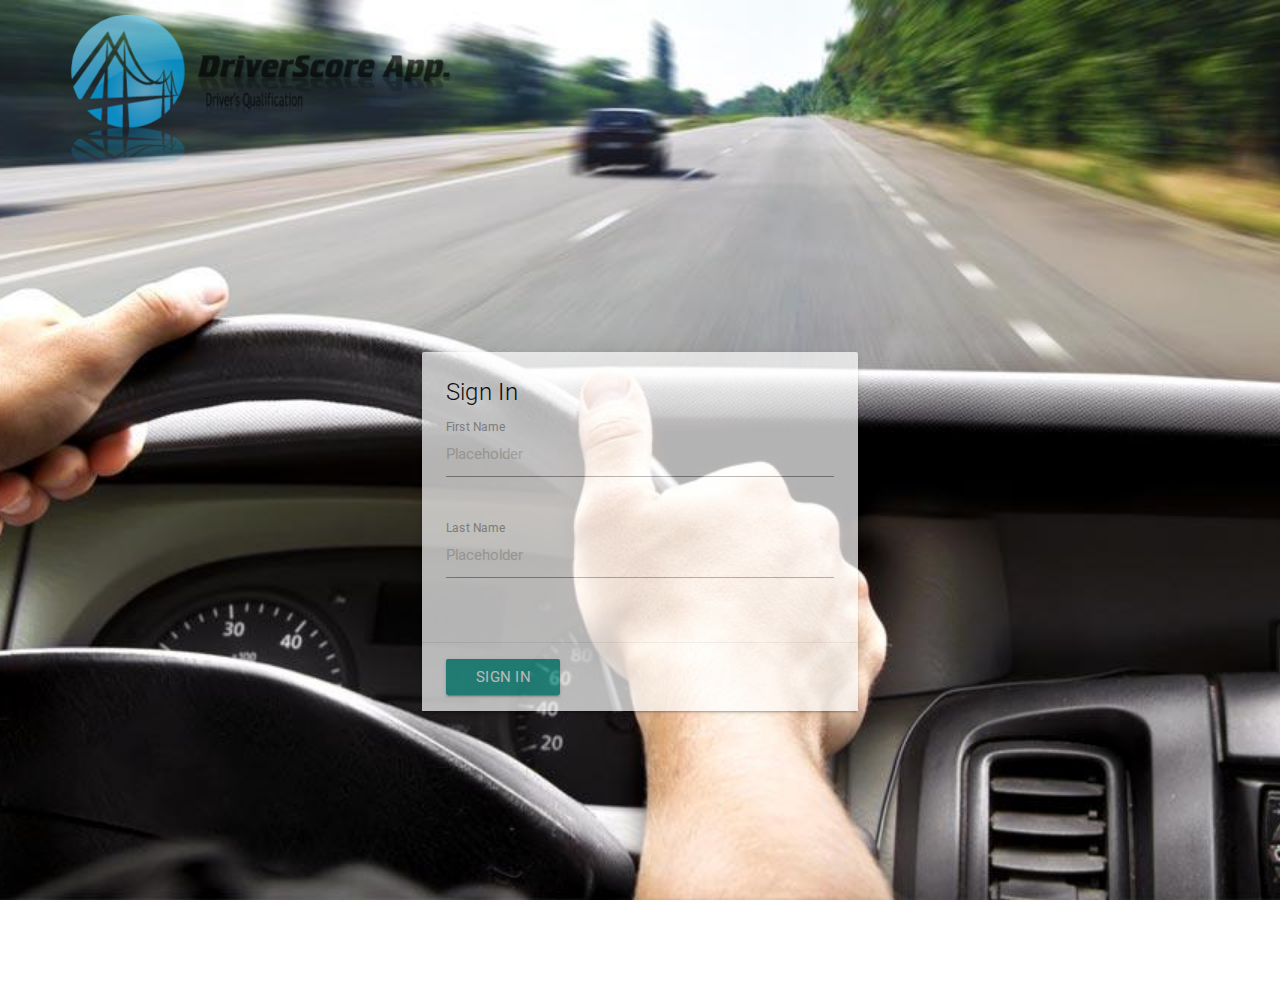
==== index.html @ 5968225f "index" ====
<!DOCTYPE html>
<html>
  <head>
    <meta charset="utf-8">
    <!--Import Google Icon Font-->
    <link href="http://fonts.googleapis.com/icon?family=Material+Icons" rel="stylesheet">
    <!--Import materialize.css-->
    <link type="text/css" rel="stylesheet" href="css/materialize.min.css"  media="screen,projection"/>
    <link href="css/index.css" type="text/css" rel="stylesheet" media="screen,projection"/>
    <link rel="stylesheet" href="font-awesome/css/font-awesome.min.css">
    <!--Let browser know website is optimized for mobile-->
    <meta name="viewport" content="width=device-width, initial-scale=1.0"/>
    <title>Easy Driver Score App</title>
  </head>
  <body>
    <!--Import jQuery before materialize.js-->
    <script type="text/javascript" src="https://code.jquery.com/jquery-2.1.1.min.js"></script>
    <script type="text/javascript" src="js/materialize.min.js"></script>
    <link rel="shortcut icon" type="image/x-icon" href="media/favicon.ico">
      <div class="row">
        <div class="col s12 m3 l3 header">
          <img src="media/logodriverscore.png" class="logo"/>
        </div>
      </div>


    <div class="valign-wrapper" style="width:100%;height:100%;position: absolute;">
        <div class="valign" style="width:100%;">
            <div class="container">
               <div class="row">
                  <div class="col s12 m6 offset-m3">
                     <div class="card">
                        <div class="card-content">
                           <span class="card-title black-text">Sign In</span>
                           <form>
                              <div class="row">
                                 <div class="input-field col s12">
                                    <input placeholder="Placeholder" id="firstname" type="text" class="validate">
                                    <label for="firstname" class="active">First Name</label>
                                 </div>
                              </div>
                              <div class="row">
                                 <div class="input-field col s12">
                                    <input placeholder="Placeholder" id="lastname" type="text" class="validate">
                                    <label for="lastname" class="active">Last Name</label>
                                 </div>
                              </div>
                           </form>
                        </div>
                        <div class="card-action">
                           <input type="submit" class="btn" value="Sign In">
                        </div>
                     </div>
                  </div>
               </div>
            </div>
        </div>
    </div>



  </body>
</html>
---- css/index.css ----
#fondo{
  background: #e8e8e8;
  position: absolute;
  width: 100%;
  height: 100%;
}

#imagen_fondo{
  position: absolute;
  bottom: 0px;
  margin-right: auto;
  width: 100%;
  margin-left: auto;
  opacity: 0.7;
}

body {
    background-image: url('../media/driving-car.jpg');
    background-repeat: no-repeat;
    background-attachment: fixed;
    background-position:center center;
    background-size: cover;
    padding: 0;
    opacity: 0.7;
}

.header{
  max-height: 5rem;
}

.logo{
  height:10rem !important;
  margin: 1rem 0 0 4rem;
}

/*.columna-encabezado{
  min-height: 10rem !important;
}

.columna-subnavbar{
  min-height: 5rem !important;
}

.columna-contenido{
    min-height: 30rem !important;
}



.columna-social{
  height: 4rem;
}


.img-publicacion{
  margin: 6px;
  border-radius: 10px;
}

.publicacion{
  margin: 2px;
  border-radius: 10px;
}
i.icon-white {
    color: white;
}

body{
  background: rgba(0,132,227,1);
background: -moz-linear-gradient(left, rgba(0,132,227,1) 0%, rgba(0,158,237,1) 49%, rgba(0,107,207,1) 79%, rgba(5,80,150,1) 100%);
background: -webkit-gradient(left top, right top, color-stop(0%, rgba(0,132,227,1)), color-stop(49%, rgba(0,158,237,1)), color-stop(79%, rgba(0,107,207,1)), color-stop(100%, rgba(5,80,150,1)));
background: -webkit-linear-gradient(left, rgba(0,132,227,1) 0%, rgba(0,158,237,1) 49%, rgba(0,107,207,1) 79%, rgba(5,80,150,1) 100%);
background: -o-linear-gradient(left, rgba(0,132,227,1) 0%, rgba(0,158,237,1) 49%, rgba(0,107,207,1) 79%, rgba(5,80,150,1) 100%);
background: -ms-linear-gradient(left, rgba(0,132,227,1) 0%, rgba(0,158,237,1) 49%, rgba(0,107,207,1) 79%, rgba(5,80,150,1) 100%);
background: linear-gradient(to right, rgba(0,132,227,1) 0%, rgba(0,158,237,1) 49%, rgba(0,107,207,1) 79%, rgba(5,80,150,1) 100%);
filter: progid:DXImageTransform.Microsoft.gradient( startColorstr='#0084e3', endColorstr='#055096', GradientType=1 );
}*/
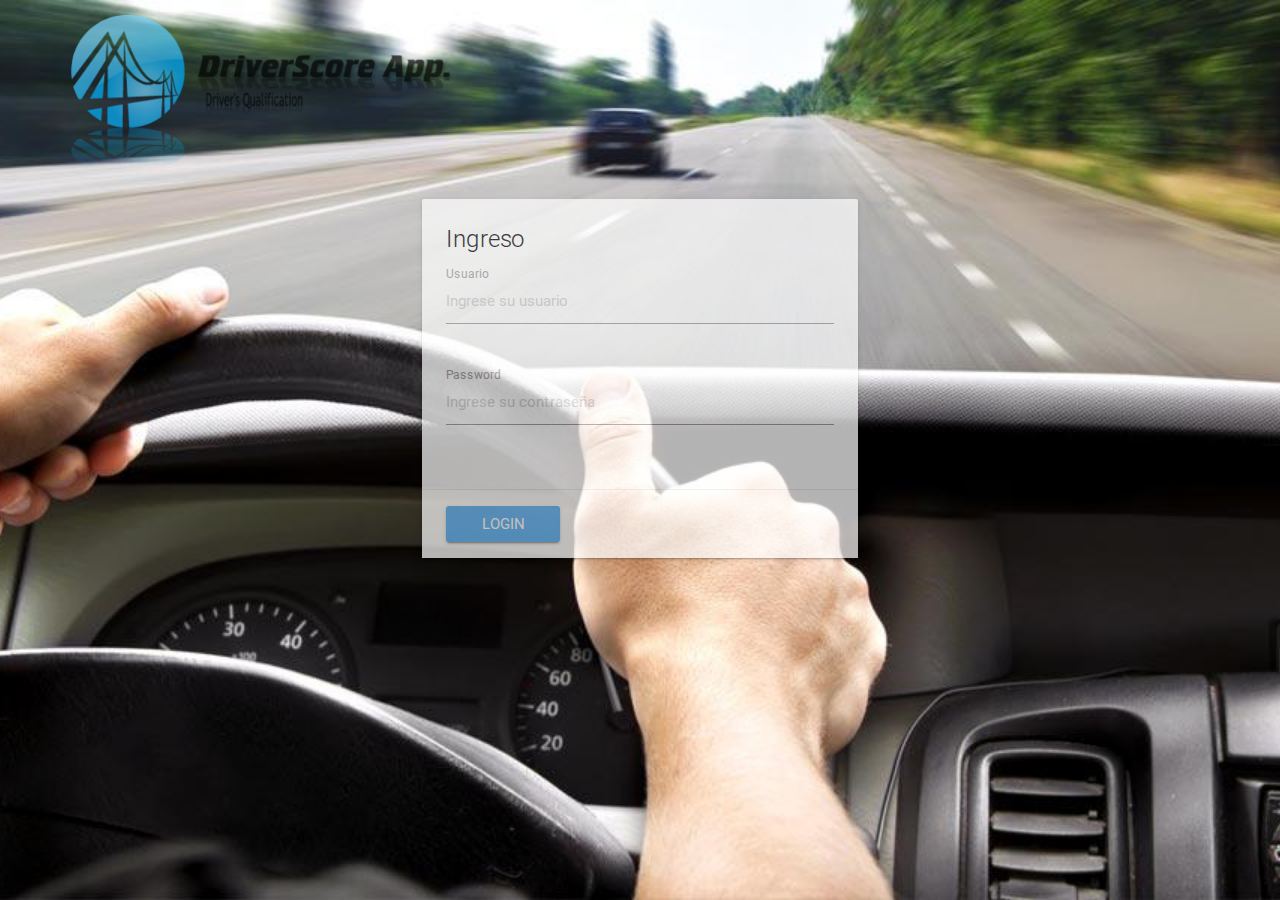
==== commit 483db9a6: "4" ====
--- a/index.html
+++ b/index.html
@@ -3,7 +3,7 @@
   <head>
     <meta charset="utf-8">
     <!--Import Google Icon Font-->
-    <link href="http://fonts.googleapis.com/icon?family=Material+Icons" rel="stylesheet">
+    <link href="https://fonts.googleapis.com/icon?family=Material+Icons" rel="stylesheet">
     <!--Import materialize.css-->
     <link type="text/css" rel="stylesheet" href="css/materialize.min.css"  media="screen,projection"/>
     <link href="css/index.css" type="text/css" rel="stylesheet" media="screen,projection"/>
@@ -23,34 +23,33 @@
         </div>
       </div>
 
-
-    <div class="valign-wrapper" style="width:100%;height:100%;position: absolute;">
+    <div class="valign-wrapper contenedor" >
         <div class="valign" style="width:100%;">
             <div class="container">
                <div class="row">
                   <div class="col s12 m6 offset-m3">
-                     <div class="card">
-                        <div class="card-content">
-                           <span class="card-title black-text">Sign In</span>
-                           <form>
-                              <div class="row">
-                                 <div class="input-field col s12">
-                                    <input placeholder="Placeholder" id="firstname" type="text" class="validate">
-                                    <label for="firstname" class="active">First Name</label>
-                                 </div>
-                              </div>
-                              <div class="row">
-                                 <div class="input-field col s12">
-                                    <input placeholder="Placeholder" id="lastname" type="text" class="validate">
-                                    <label for="lastname" class="active">Last Name</label>
-                                 </div>
-                              </div>
-                           </form>
-                        </div>
-                        <div class="card-action">
-                           <input type="submit" class="btn" value="Sign In">
-                        </div>
-                     </div>
+                    <form method="post" action="checklogin.php">
+                       <div class="card">
+                          <div class="card-content">
+                             <span class="card-title black-text">Ingreso</span>
+                                <div class="row">
+                                   <div class="input-field col s12">
+                                      <input placeholder="Ingrese su usuario" name="myusername"  id="myusername" type="text" class="validate" required>
+                                      <label for="firstname" class="active">Usuario</label>
+                                   </div>
+                                </div>
+                                <div class="row">
+                                   <div class="input-field col s12">
+                                      <input placeholder="Ingrese su contraseña" name="mypassword"  id="mypassword" type="password" class="validate" required>
+                                      <label for="lastname" class="active">Password</label>
+                                   </div>
+                                </div>
+                          </div>
+                          <div class="card-action">
+                             <input type="submit" class="btn  blue lighten-2 waves-effect" value="Login">
+                          </div>
+                       </div>
+                     </form>
                   </div>
                </div>
             </div>
--- a/css/index.css
+++ b/css/index.css
@@ -25,7 +25,7 @@
 }
 
 .header{
-  max-height: 5rem;
+  max-height: 20rem;
 }
 
 .logo{
@@ -33,45 +33,13 @@
   margin: 1rem 0 0 4rem;
 }
 
-/*.columna-encabezado{
-  min-height: 10rem !important;
+.contenedor{
+  width:100%;
+  height:100%;
+  /*position: absolute;*/
 }
 
-.columna-subnavbar{
-  min-height: 5rem !important;
-}
-
-.columna-contenido{
-    min-height: 30rem !important;
-}
-
-
-
-.columna-social{
-  height: 4rem;
-}
-
-
-.img-publicacion{
-  margin: 6px;
-  border-radius: 10px;
-}
-
-.publicacion{
-  margin: 2px;
-  border-radius: 10px;
-}
-i.icon-white {
-    color: white;
-}
-
-body{
-  background: rgba(0,132,227,1);
-background: -moz-linear-gradient(left, rgba(0,132,227,1) 0%, rgba(0,158,237,1) 49%, rgba(0,107,207,1) 79%, rgba(5,80,150,1) 100%);
-background: -webkit-gradient(left top, right top, color-stop(0%, rgba(0,132,227,1)), color-stop(49%, rgba(0,158,237,1)), color-stop(79%, rgba(0,107,207,1)), color-stop(100%, rgba(5,80,150,1)));
-background: -webkit-linear-gradient(left, rgba(0,132,227,1) 0%, rgba(0,158,237,1) 49%, rgba(0,107,207,1) 79%, rgba(5,80,150,1) 100%);
-background: -o-linear-gradient(left, rgba(0,132,227,1) 0%, rgba(0,158,237,1) 49%, rgba(0,107,207,1) 79%, rgba(5,80,150,1) 100%);
-background: -ms-linear-gradient(left, rgba(0,132,227,1) 0%, rgba(0,158,237,1) 49%, rgba(0,107,207,1) 79%, rgba(5,80,150,1) 100%);
-background: linear-gradient(to right, rgba(0,132,227,1) 0%, rgba(0,158,237,1) 49%, rgba(0,107,207,1) 79%, rgba(5,80,150,1) 100%);
-filter: progid:DXImageTransform.Microsoft.gradient( startColorstr='#0084e3', endColorstr='#055096', GradientType=1 );
-}*/
+.volver{
+  margin-left:auto; 
+  margin-right:auto;
+}